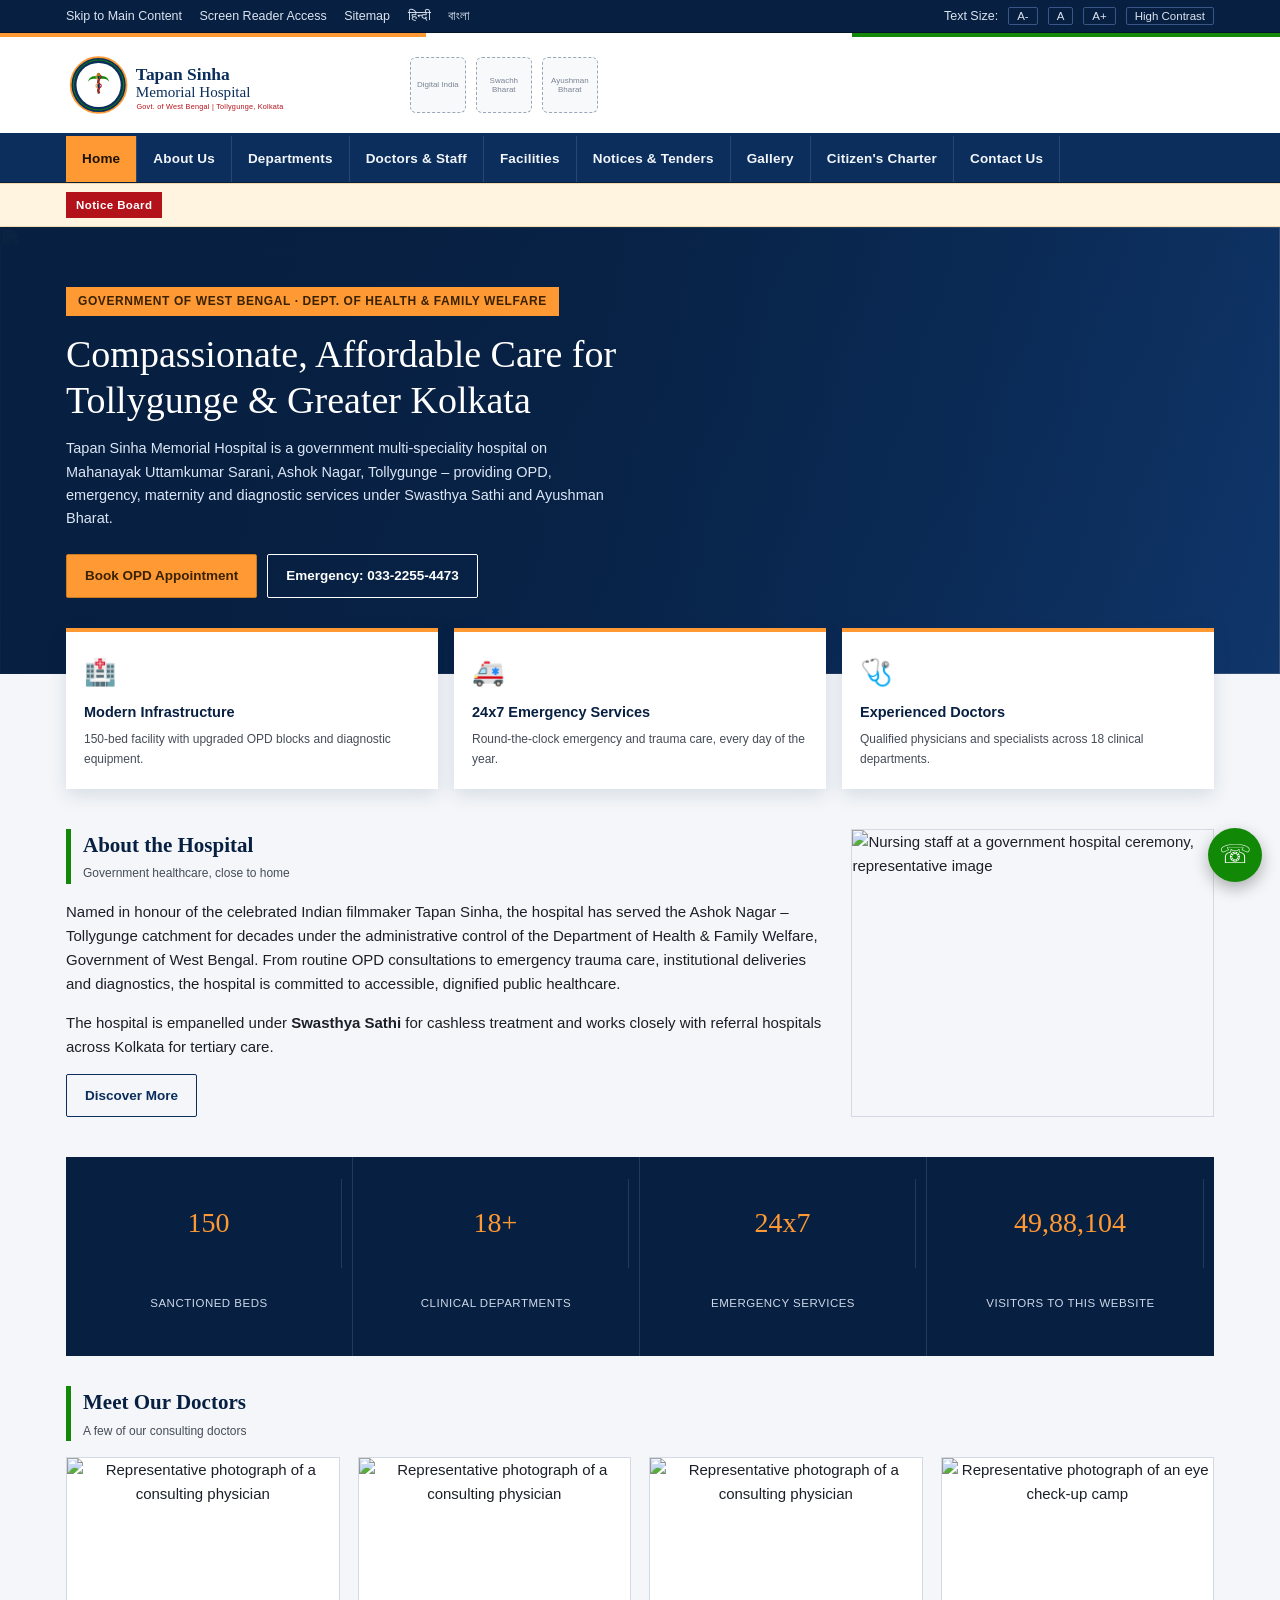
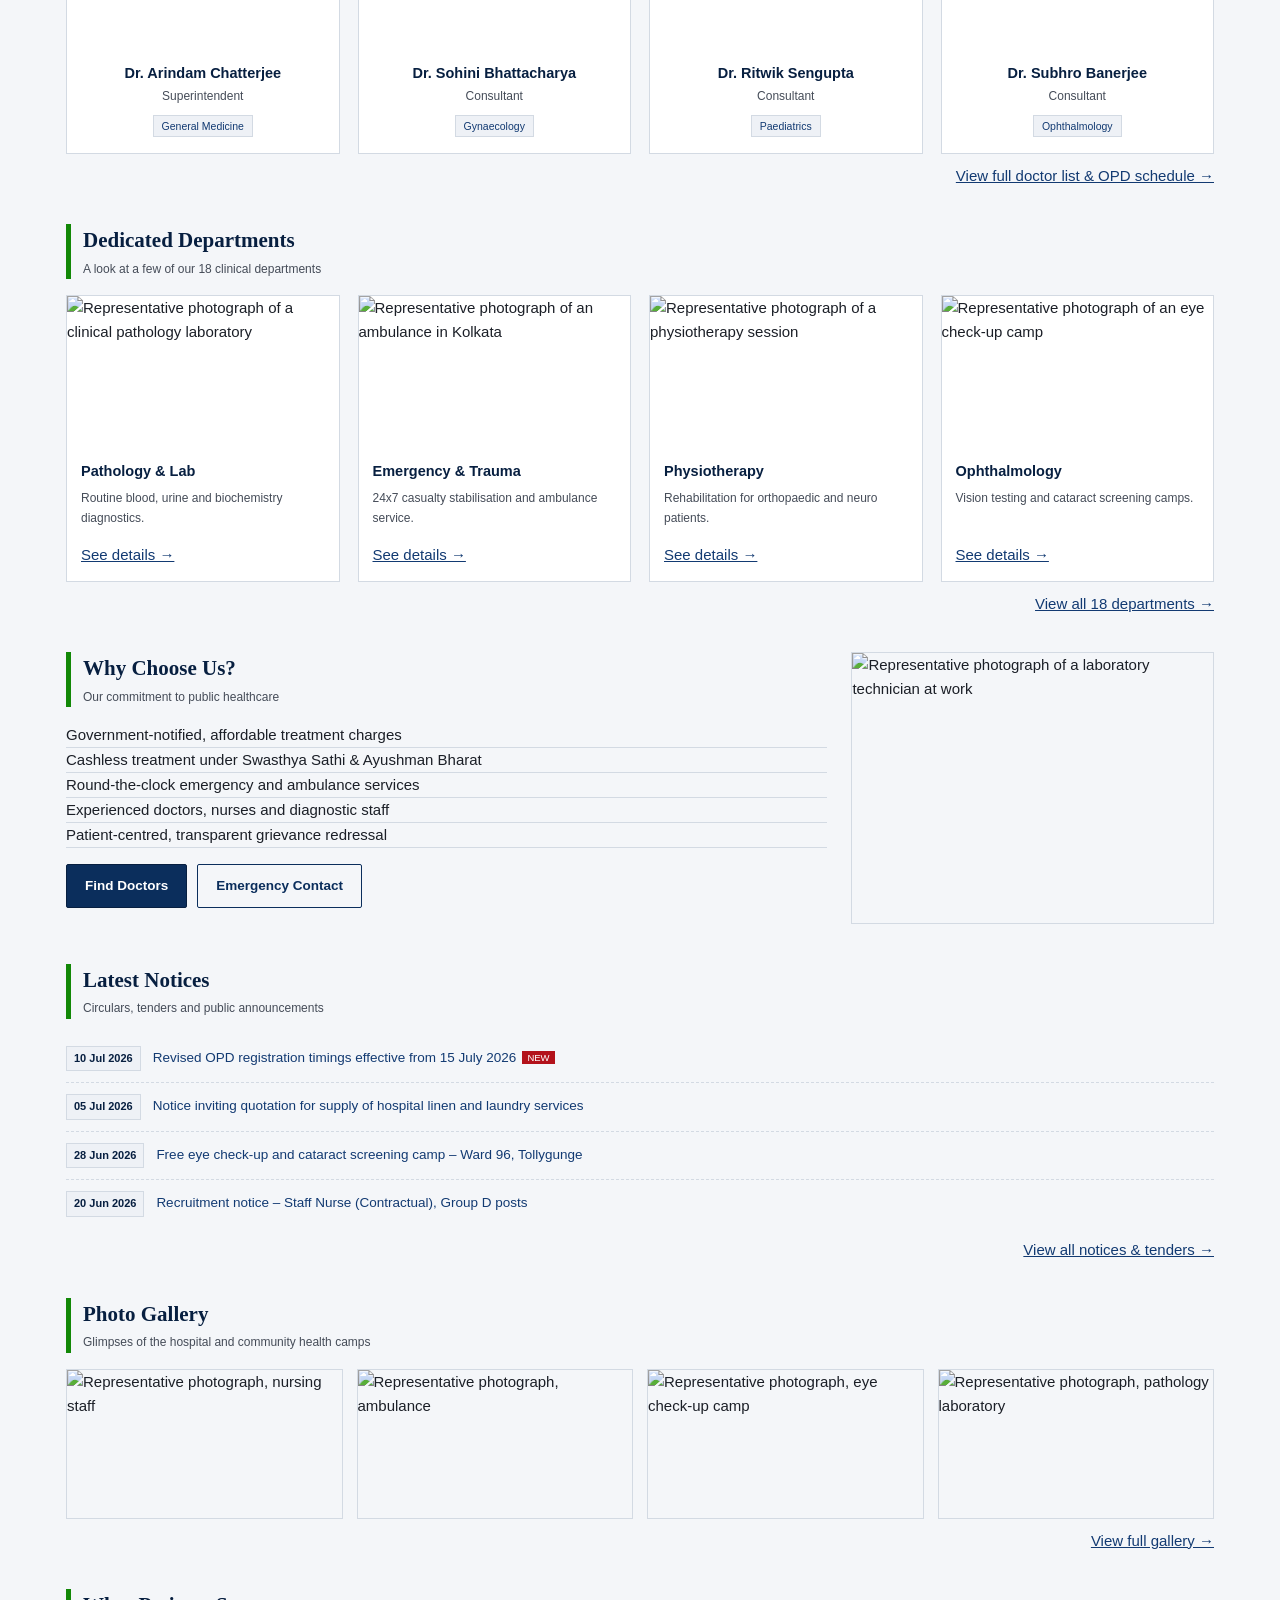
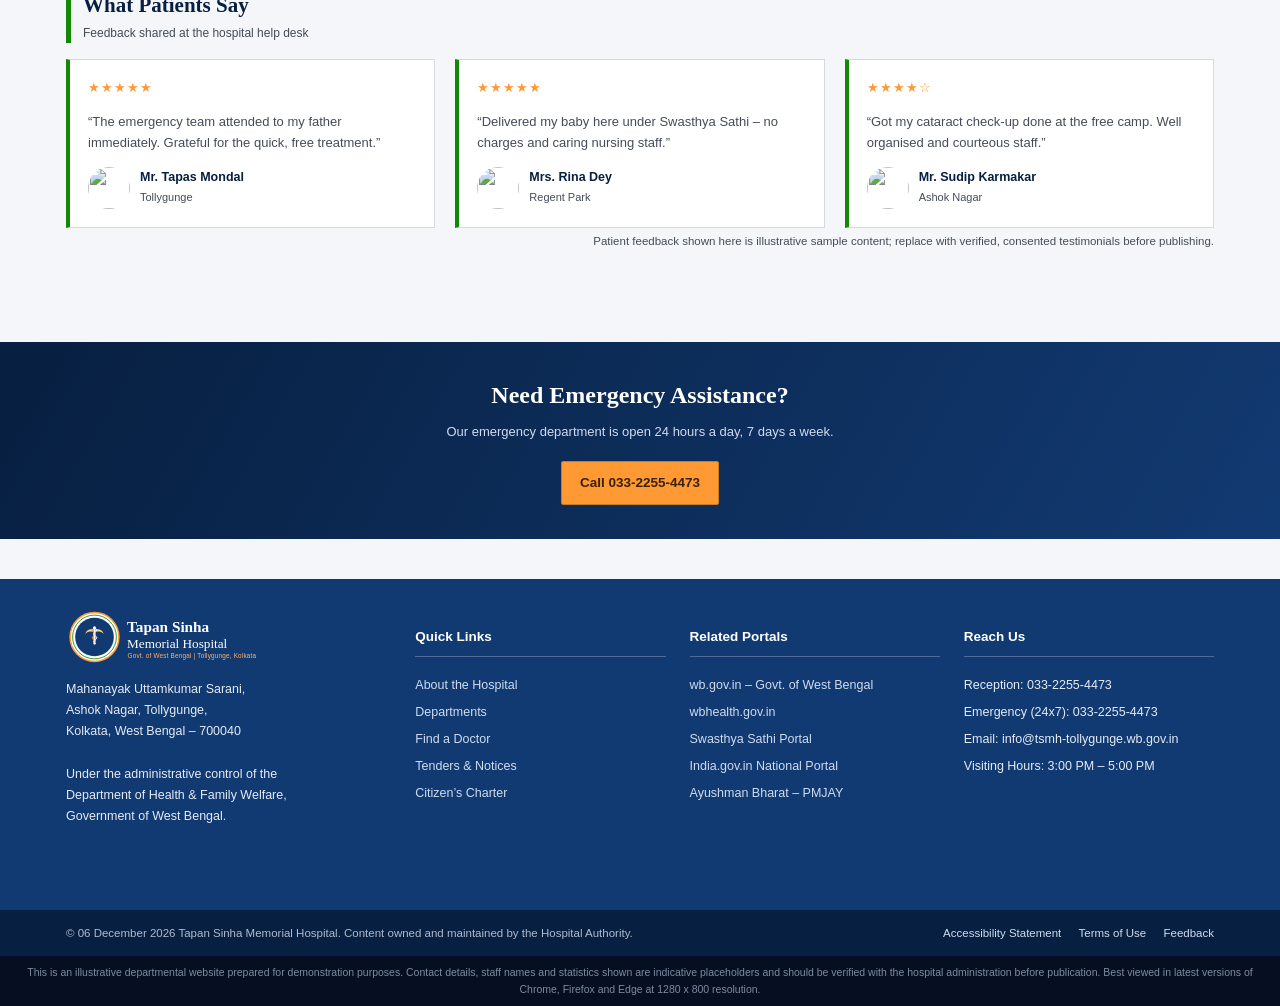
==== index.html @ 9edbf922 "Initial commit: Tapan Sinha Memorial Hospital website" ====
<!DOCTYPE html>
<html lang="en">
<head>
<meta charset="UTF-8">
<meta name="viewport" content="width=device-width, initial-scale=1.0">
<title>Tapan Sinha Memorial Hospital, Tollygunge, Kolkata | Govt. of West Bengal</title>
<meta name="description" content="Official website of Tapan Sinha Memorial Hospital, Tollygunge, Kolkata, a government hospital under the Dept. of Health & Family Welfare, Govt. of West Bengal.">
<link rel="stylesheet" href="assets/style.css">
</head>
<body>
<a class="skip-link" href="#main-content">Skip to main content</a>

<div class="top-bar">
  <div class="top-bar-inner">
    <div class="top-links">
      <a href="#main-content">Skip to Main Content</a>
      <a href="charter.html">Screen Reader Access</a>
      <a href="contact.html">Sitemap</a>
      <a href="#" onclick="return false;">हिन्दी</a>
      <a href="#" onclick="return false;">বাংলা</a>
    </div>
    <div class="a11y">
      <span>Text Size:</span>
      <button id="font-dec" aria-label="Decrease text size">A-</button>
      <button id="font-reset" aria-label="Reset text size">A</button>
      <button id="font-inc" aria-label="Increase text size">A+</button>
      <button id="contrast-toggle" aria-label="Toggle high contrast">High Contrast</button>
    </div>
  </div>
</div>
<div class="tricolor-strip"></div>

<header class="site-header">
  <div class="header-inner">
    <a href="index.html" class="logo-link" aria-label="Tapan Sinha Memorial Hospital - Home">
      <img src="assets/logo-horizontal.svg" alt="Tapan Sinha Memorial Hospital logo">
    </a>
    <div class="header-emblems">
      <div class="badge">Digital India</div>
      <div class="badge">Swachh Bharat</div>
      <div class="badge">Ayushman Bharat</div>
    </div>
  </div>
</header>

<nav class="main-nav" aria-label="Main navigation">
  <div class="nav-inner">
    <button class="nav-toggle" aria-label="Toggle navigation menu" aria-expanded="false">&#9776; Menu</button>
    <ul>
<li><a href="index.html" class="active">Home</a></li>
<li><a href="about.html">About Us</a></li>
<li><a href="departments.html">Departments</a></li>
<li><a href="doctors.html">Doctors &amp; Staff</a></li>
<li><a href="facilities.html">Facilities</a></li>
<li><a href="notices.html">Notices &amp; Tenders</a></li>
<li><a href="gallery.html">Gallery</a></li>
<li><a href="charter.html">Citizen's Charter</a></li>
<li><a href="contact.html">Contact Us</a></li>
    </ul>
  </div>
</nav>

<div class="notice-bar">
  <div class="notice-bar-inner">
    <span class="notice-label">Notice&nbsp;Board</span>
    <div class="marquee-wrap">
      <div class="marquee">
        <span>Online OPD registration counter open 8:00 AM &ndash; 1:00 PM, Monday to Saturday.</span>
        <span>Ayushman Bharat &ndash; Swasthya Sathi cashless treatment available at this hospital.</span>
        <span>Free ambulance service (Nishchay Yaan) available round the clock &ndash; dial 108.</span>
        <span>Citizens are advised to beware of touts claiming to arrange hospital admission for money.</span>
      </div>
    </div>
  </div>
</div>



<section class="hero">
  <img class="hero-slide-img active" src="https://commons.wikimedia.org/wiki/Special:FilePath/Medical_doctor_cares_for_patient.jpg" alt="" aria-hidden="true">
  <div class="hero-inner">
    <span class="hero-eyebrow">GOVERNMENT OF WEST BENGAL &middot; DEPT. OF HEALTH &amp; FAMILY WELFARE</span>
    <h1 style="font-family:var(--serif);font-size:38px;line-height:1.2;max-width:640px;margin:0 0 14px;color:#fff;font-weight:normal;">
      Compassionate, Affordable Care for Tollygunge &amp; Greater Kolkata
    </h1>
    <p>
      Tapan Sinha Memorial Hospital is a government multi-speciality hospital on Mahanayak Uttamkumar
      Sarani, Ashok Nagar, Tollygunge &ndash; providing OPD, emergency, maternity and diagnostic
      services under Swasthya Sathi and Ayushman Bharat.
    </p>
    <div class="badge-row">
      <a href="departments.html" class="btn saffron">Book OPD Appointment</a>
      <a href="contact.html" class="btn" style="background:transparent;border:1px solid #fff;">Emergency: 033-2255-4473</a>
    </div>
  </div>
</section>

<div class="feature-strip">
  <div class="feature-card"><span class="fic">&#127973;</span><h4>Modern Infrastructure</h4><p>150-bed facility with upgraded OPD blocks and diagnostic equipment.</p></div>
  <div class="feature-card"><span class="fic">&#128657;</span><h4>24x7 Emergency Services</h4><p>Round-the-clock emergency and trauma care, every day of the year.</p></div>
  <div class="feature-card"><span class="fic">&#129658;</span><h4>Experienced Doctors</h4><p>Qualified physicians and specialists across 18 clinical departments.</p></div>
</div>

<div class="wrap" style="padding-top:6px;">

  <div class="grid-2" style="align-items:center;margin-bottom:10px;">
    <div>
      <h2 class="section-title">About the Hospital<small>Government healthcare, close to home</small></h2>
      <p>
        Named in honour of the celebrated Indian filmmaker Tapan Sinha, the hospital has served the
        Ashok Nagar &ndash; Tollygunge catchment for decades under the administrative control of the
        Department of Health &amp; Family Welfare, Government of West Bengal. From routine OPD
        consultations to emergency trauma care, institutional deliveries and diagnostics, the hospital
        is committed to accessible, dignified public healthcare.
      </p>
      <p>
        The hospital is empanelled under <strong>Swasthya Sathi</strong> for cashless treatment and
        works closely with referral hospitals across Kolkata for tertiary care.
      </p>
      <a href="about.html" class="btn outline">Discover More</a>
    </div>
    <img class="about-photo" src="https://commons.wikimedia.org/wiki/Special:FilePath/Probationer_nurses_at_the_lamp_lighting_ceremony_of_57th_batch,_in_New_Delhi_on_November_21,_2012.jpg" alt="Nursing staff at a government hospital ceremony, representative image">
  </div>

  <div class="stats-strip" style="margin-top:40px;">
    <div><div class="num">150</div><div class="lbl">Sanctioned Beds</div></div>
    <div><div class="num">18+</div><div class="lbl">Clinical Departments</div></div>
    <div><div class="num">24x7</div><div class="lbl">Emergency Services</div></div>
    <div><div class="num" id="visitor-count">4,218,763</div><div class="lbl">Visitors to this Website</div></div>
  </div>

  <h2 class="section-title">Meet Our Doctors<small>A few of our consulting doctors</small></h2>
  <div class="grid-4">
    <div class="doc-card">
      <img class="doc-photo" src="https://commons.wikimedia.org/wiki/Special:FilePath/Doctor_talking_with_a_patient.jpg" alt="Representative photograph of a consulting physician">
      <h4>Dr. Arindam Chatterjee</h4><div class="role">Superintendent</div><div class="dept-tag">General Medicine</div>
    </div>
    <div class="doc-card">
      <img class="doc-photo" src="https://commons.wikimedia.org/wiki/Special:FilePath/Medical_doctor_cares_for_patient.jpg" alt="Representative photograph of a consulting physician">
      <h4>Dr. Sohini Bhattacharya</h4><div class="role">Consultant</div><div class="dept-tag">Gynaecology</div>
    </div>
    <div class="doc-card">
      <img class="doc-photo" src="https://commons.wikimedia.org/wiki/Special:FilePath/Doctor_advises_patient.jpg" alt="Representative photograph of a consulting physician">
      <h4>Dr. Ritwik Sengupta</h4><div class="role">Consultant</div><div class="dept-tag">Paediatrics</div>
    </div>
    <div class="doc-card">
      <img class="doc-photo" src="https://commons.wikimedia.org/wiki/Special:FilePath/A_free_eye_check_up_camp_organised,_at_the_Bharat_Nirman_Public_Information_Campaign,_at_Olakkur,_in_Vilupuram_District,_Tamil_Nadu_on_March_03,_2012.jpg" alt="Representative photograph of an eye check-up camp">
      <h4>Dr. Subhro Banerjee</h4><div class="role">Consultant</div><div class="dept-tag">Ophthalmology</div>
    </div>
  </div>
  <p style="text-align:right;margin-top:10px;"><a href="doctors.html">View full doctor list &amp; OPD schedule &rarr;</a></p>

  <h2 class="section-title" style="margin-top:36px;">Dedicated Departments<small>A look at a few of our 18 clinical departments</small></h2>
  <div class="grid-4">
    <div class="photo-card">
      <img src="https://commons.wikimedia.org/wiki/Special:FilePath/Clinical_Pathology_Blood_Testing_Laboratory_in_Navi_Mumbai,_India.jpg" alt="Representative photograph of a clinical pathology laboratory">
      <div class="pc-body"><h4>Pathology &amp; Lab</h4><p>Routine blood, urine and biochemistry diagnostics.</p><a href="departments.html">See details &rarr;</a></div>
    </div>
    <div class="photo-card">
      <img src="https://commons.wikimedia.org/wiki/Special:FilePath/Kolkata_Police_ambulance_-_Wikimedia_Photowalk_Kolkata_20111218_IMG_4595.jpg" alt="Representative photograph of an ambulance in Kolkata">
      <div class="pc-body"><h4>Emergency &amp; Trauma</h4><p>24x7 casualty stabilisation and ambulance service.</p><a href="departments.html">See details &rarr;</a></div>
    </div>
    <div class="photo-card">
      <img src="https://commons.wikimedia.org/wiki/Special:FilePath/Physiotherapy_session.jpg" alt="Representative photograph of a physiotherapy session">
      <div class="pc-body"><h4>Physiotherapy</h4><p>Rehabilitation for orthopaedic and neuro patients.</p><a href="departments.html">See details &rarr;</a></div>
    </div>
    <div class="photo-card">
      <img src="https://commons.wikimedia.org/wiki/Special:FilePath/A_free_eye_check_up_camp_organised,_at_the_Bharat_Nirman_Public_Information_Campaign,_at_Olakkur,_in_Vilupuram_District,_Tamil_Nadu_on_March_03,_2012.jpg" alt="Representative photograph of an eye check-up camp">
      <div class="pc-body"><h4>Ophthalmology</h4><p>Vision testing and cataract screening camps.</p><a href="departments.html">See details &rarr;</a></div>
    </div>
  </div>
  <p style="text-align:right;margin-top:10px;"><a href="departments.html">View all 18 departments &rarr;</a></p>

  <div class="grid-2" style="margin-top:36px;align-items:center;">
    <div>
      <h2 class="section-title">Why Choose Us?<small>Our commitment to public healthcare</small></h2>
      <ul class="side-list">
        <li>Government-notified, affordable treatment charges</li>
        <li>Cashless treatment under Swasthya Sathi &amp; Ayushman Bharat</li>
        <li>Round-the-clock emergency and ambulance services</li>
        <li>Experienced doctors, nurses and diagnostic staff</li>
        <li>Patient-centred, transparent grievance redressal</li>
      </ul>
      <div class="badge-row">
        <a href="doctors.html" class="btn">Find Doctors</a>
        <a href="contact.html" class="btn outline">Emergency Contact</a>
      </div>
    </div>
    <img class="about-photo" src="https://commons.wikimedia.org/wiki/Special:FilePath/Lab_technician_looking_through_the_microscope.jpg" alt="Representative photograph of a laboratory technician at work">
  </div>

  <h2 class="section-title" style="margin-top:40px;">Latest Notices<small>Circulars, tenders and public announcements</small></h2>
  <ul class="notice-list">
    <li><span class="date">10 Jul 2026</span> <a href="notices.html">Revised OPD registration timings effective from 15 July 2026<span class="tag-new">NEW</span></a></li>
    <li><span class="date">05 Jul 2026</span> <a href="notices.html">Notice inviting quotation for supply of hospital linen and laundry services</a></li>
    <li><span class="date">28 Jun 2026</span> <a href="notices.html">Free eye check-up and cataract screening camp &ndash; Ward 96, Tollygunge</a></li>
    <li><span class="date">20 Jun 2026</span> <a href="notices.html">Recruitment notice &ndash; Staff Nurse (Contractual), Group D posts</a></li>
  </ul>
  <p style="text-align:right;margin-top:10px;"><a href="notices.html">View all notices &amp; tenders &rarr;</a></p>

  <h2 class="section-title" style="margin-top:36px;">Photo Gallery<small>Glimpses of the hospital and community health camps</small></h2>
  <div class="gallery-grid">
    <img src="https://commons.wikimedia.org/wiki/Special:FilePath/Probationer_nurses_at_the_lamp_lighting_ceremony_of_57th_batch,_in_New_Delhi_on_November_21,_2012.jpg" alt="Representative photograph, nursing staff">
    <img src="https://commons.wikimedia.org/wiki/Special:FilePath/Kolkata_Police_ambulance_-_Wikimedia_Photowalk_Kolkata_20111218_IMG_4595.jpg" alt="Representative photograph, ambulance">
    <img src="https://commons.wikimedia.org/wiki/Special:FilePath/A_free_eye_check_up_camp_organised,_at_the_Bharat_Nirman_Public_Information_Campaign,_at_Olakkur,_in_Vilupuram_District,_Tamil_Nadu_on_March_03,_2012.jpg" alt="Representative photograph, eye check-up camp">
    <img src="https://commons.wikimedia.org/wiki/Special:FilePath/Clinical_Pathology_Blood_Testing_Laboratory_in_Navi_Mumbai,_India.jpg" alt="Representative photograph, pathology laboratory">
  </div>
  <p style="text-align:right;margin-top:10px;"><a href="gallery.html">View full gallery &rarr;</a></p>

  <h2 class="section-title" style="margin-top:36px;">What Patients Say<small>Feedback shared at the hospital help desk</small></h2>
  <div class="grid-3">
    <div class="testimonial-card">
      <div class="stars">&#9733;&#9733;&#9733;&#9733;&#9733;</div>
      <p>&ldquo;The emergency team attended to my father immediately. Grateful for the quick, free treatment.&rdquo;</p>
      <div class="who"><img src="https://commons.wikimedia.org/wiki/Special:FilePath/Doctor_talking_with_a_patient.jpg" alt=""><div><strong>Mr. Tapas Mondal</strong><span>Tollygunge</span></div></div>
    </div>
    <div class="testimonial-card">
      <div class="stars">&#9733;&#9733;&#9733;&#9733;&#9733;</div>
      <p>&ldquo;Delivered my baby here under Swasthya Sathi &ndash; no charges and caring nursing staff.&rdquo;</p>
      <div class="who"><img src="https://commons.wikimedia.org/wiki/Special:FilePath/Probationer_nurses_at_the_lamp_lighting_ceremony_of_57th_batch,_in_New_Delhi_on_November_21,_2012.jpg" alt=""><div><strong>Mrs. Rina Dey</strong><span>Regent Park</span></div></div>
    </div>
    <div class="testimonial-card">
      <div class="stars">&#9733;&#9733;&#9733;&#9733;&#9734;</div>
      <p>&ldquo;Got my cataract check-up done at the free camp. Well organised and courteous staff.&rdquo;</p>
      <div class="who"><img src="https://commons.wikimedia.org/wiki/Special:FilePath/Doctor_advises_patient.jpg" alt=""><div><strong>Mr. Sudip Karmakar</strong><span>Ashok Nagar</span></div></div>
    </div>
  </div>
  <p class="form-note" style="text-align:right;">Patient feedback shown here is illustrative sample content; replace with verified, consented testimonials before publishing.</p>

</div>

<div class="cta-banner">
  <div class="wrap" style="padding-bottom:0;">
    <h3>Need Emergency Assistance?</h3>
    <p>Our emergency department is open 24 hours a day, 7 days a week.</p>
    <a href="contact.html" class="btn saffron">Call 033-2255-4473</a>
  </div>
</div>

<div class="pre-footer">
  <div class="wrap">
    <div>
      <img src="assets/logo-footer.svg" alt="Tapan Sinha Memorial Hospital logo" style="height:56px;width:auto;margin-bottom:14px;">
      <p style="font-size:12.5px;line-height:1.7;">
      Mahanayak Uttamkumar Sarani,<br>Ashok Nagar, Tollygunge,<br>Kolkata, West Bengal &ndash; 700040<br><br>
      Under the administrative control of the<br>Department of Health &amp; Family Welfare,<br>Government of West Bengal.
      </p>
    </div>
    <div>
      <h4>Quick Links</h4>
      <ul>
        <li><a href="about.html">About the Hospital</a></li>
        <li><a href="departments.html">Departments</a></li>
        <li><a href="doctors.html">Find a Doctor</a></li>
        <li><a href="notices.html">Tenders &amp; Notices</a></li>
        <li><a href="charter.html">Citizen&rsquo;s Charter</a></li>
      </ul>
    </div>
    <div>
      <h4>Related Portals</h4>
      <ul>
        <li><a href="#" onclick="return false;">wb.gov.in &ndash; Govt. of West Bengal</a></li>
        <li><a href="#" onclick="return false;">wbhealth.gov.in</a></li>
        <li><a href="#" onclick="return false;">Swasthya Sathi Portal</a></li>
        <li><a href="#" onclick="return false;">India.gov.in National Portal</a></li>
        <li><a href="#" onclick="return false;">Ayushman Bharat &ndash; PMJAY</a></li>
      </ul>
    </div>
    <div>
      <h4>Reach Us</h4>
      <ul>
        <li>Reception: 033-2255-4473</li>
        <li>Emergency (24x7): 033-2255-4473</li>
        <li>Email: info&#64;tsmh-tollygunge.wb.gov.in</li>
        <li>Visiting Hours: 3:00 PM &ndash; 5:00 PM</li>
      </ul>
    </div>
  </div>
</div>

<div class="site-footer">
  <div class="wrap">
    <div>&copy; <span class="js-today"></span> Tapan Sinha Memorial Hospital. Content owned and maintained by the Hospital Authority.</div>
    <div>
      <a href="charter.html">Accessibility Statement</a>
      <a href="charter.html">Terms of Use</a>
      <a href="contact.html">Feedback</a>
    </div>
  </div>
</div>
<div class="disclaimer-bar">
  This is an illustrative departmental website prepared for demonstration purposes. Contact details, staff names and statistics shown are indicative placeholders and should be verified with the hospital administration before publication. Best viewed in latest versions of Chrome, Firefox and Edge at 1280 x 800 resolution.
</div>

<a class="float-btn" href="https://wa.me/913322554473" target="_blank" rel="noopener" aria-label="Chat on WhatsApp" title="Chat on WhatsApp">&#9743;</a>

<script src="assets/script.js"></script>
</body>
</html>
---- assets/style.css ----
/* =========================================================
   Tapan Sinha Memorial Hospital — Official Website
   Govt. of West Bengal | Health & Family Welfare Department
   Stylesheet
   ========================================================= */

:root{
  --navy:#0b2e5c;
  --navy-dark:#071f40;
  --navy-mid:#123a72;
  --saffron:#ff9933;
  --india-green:#128807;
  --ashoka-blue:#000080;
  --gold:#a97a1f;
  --paper:#f4f6f9;
  --paper-alt:#eef1f6;
  --ink:#1b1f27;
  --ink-soft:#454c58;
  --line:#d3dae3;
  --red:#b3121b;
  --white:#ffffff;
  --focus:#ffcc00;
  --radius:2px;
  --serif: Georgia, 'Times New Roman', Times, serif;
  --sans: Arial, 'Segoe UI', Helvetica, sans-serif;
}

*{box-sizing:border-box;}
html{scroll-behavior:smooth;}
body{
  margin:0;
  font-family:var(--sans);
  color:var(--ink);
  background:var(--paper);
  font-size:15px;
  line-height:1.6;
}
body.high-contrast{
  --paper:#000000;
  --paper-alt:#111111;
  --ink:#ffffff;
  --ink-soft:#e6e6e6;
  --line:#555555;
  background:#000000;
}
body.high-contrast a{color:#ffe27a;}
body.high-contrast .card,
body.high-contrast .panel{background:#111111;border-color:#555;}

img{max-width:100%;display:block;}
a{color:var(--navy-mid);}
a:focus,button:focus,input:focus,select:focus,textarea:focus{
  outline:3px solid var(--focus);
  outline-offset:1px;
}

.sr-only{
  position:absolute;width:1px;height:1px;padding:0;margin:-1px;overflow:hidden;
  clip:rect(0,0,0,0);white-space:nowrap;border:0;
}
.skip-link{
  position:absolute;left:-999px;top:auto;
  background:var(--navy-dark);color:#fff;padding:10px 16px;z-index:9999;
}
.skip-link:focus{left:8px;top:8px;}

/* ---------- Top Utility Bar ---------- */
.top-bar{
  background:var(--navy-dark);
  color:#dbe4f0;
  font-size:12.5px;
  border-bottom:1px solid #04142c;
}
.top-bar-inner{
  max-width:1180px;margin:0 auto;padding:6px 16px;
  display:flex;justify-content:space-between;align-items:center;flex-wrap:wrap;gap:6px;
}
.top-bar a{color:#dbe4f0;text-decoration:none;margin-right:14px;}
.top-bar a:hover{text-decoration:underline;color:#fff;}
.top-bar .a11y{display:flex;align-items:center;gap:10px;}
.a11y button{
  background:transparent;border:1px solid #3a5686;color:#dbe4f0;
  padding:2px 8px;font-size:11.5px;cursor:pointer;border-radius:2px;
}
.a11y button:hover{background:#173763;}
.tricolor-strip{height:4px;width:100%;
  background:linear-gradient(to right, var(--saffron) 33.3%, #fff 33.3% 66.6%, var(--india-green) 66.6%);
}

/* ---------- Header ---------- */
.site-header{
  background:var(--white);
  border-bottom:3px solid var(--navy);
}
.header-inner{
  max-width:1180px;margin:0 auto;padding:16px;
  display:flex;align-items:center;gap:18px;flex-wrap:wrap;
}
.emblem{
  width:64px;height:64px;flex:0 0 auto;
  border:1px dashed #9aa7b8;border-radius:50%;
  display:flex;align-items:center;justify-content:center;
  font-size:9px;text-align:center;color:#7a8494;background:#f8f9fb;line-height:1.2;
}
.gov-id{flex:1;min-width:260px;}
.gov-id .dept{font-size:12px;color:var(--ink-soft);letter-spacing:.3px;}
.gov-id h1{
  font-family:var(--serif);
  font-size:24px;margin:2px 0 2px;color:var(--navy-dark);
}
.gov-id .sub{font-size:12.5px;color:var(--ink-soft);}
.gov-id .sub strong{color:var(--red);}
.header-emblems{display:flex;gap:10px;align-items:center;}
.header-emblems .badge{
  width:56px;height:56px;border:1px dashed #9aa7b8;border-radius:6px;
  display:flex;align-items:center;justify-content:center;font-size:8px;
  text-align:center;color:#7a8494;background:#f8f9fb;padding:2px;line-height:1.15;
}

/* ---------- Nav ---------- */
.main-nav{
  background:var(--navy);
  border-bottom:1px solid var(--navy-dark);
  position:relative;
}
.nav-inner{max-width:1180px;margin:0 auto;padding:0 16px;display:flex;align-items:center;justify-content:space-between;}
.nav-toggle{
  display:none;background:transparent;border:0;color:#fff;font-size:22px;padding:10px;cursor:pointer;
}
.main-nav ul{
  list-style:none;margin:0;padding:0;display:flex;flex-wrap:wrap;
}
.main-nav li{border-right:1px solid rgba(255,255,255,.12);}
.main-nav a{
  display:block;padding:12px 16px;color:#f2f5fa;text-decoration:none;
  font-size:13.5px;font-weight:bold;letter-spacing:.2px;
}
.main-nav a:hover,.main-nav a.active{background:var(--saffron);color:#1b1200;}
.main-nav a:focus{outline-offset:-3px;}

/* ---------- Marquee / Notice strip ---------- */
.notice-bar{
  background:#fff4e0;border-top:1px solid #f0d9ad;border-bottom:1px solid #f0d9ad;
}
.notice-bar-inner{
  max-width:1180px;margin:0 auto;padding:8px 16px;display:flex;align-items:center;gap:12px;
}
.notice-label{
  background:var(--red);color:#fff;font-size:11.5px;font-weight:bold;
  padding:4px 10px;flex:0 0 auto;letter-spacing:.4px;
}
.marquee-wrap{overflow:hidden;flex:1;white-space:nowrap;}
.marquee{display:inline-block;padding-left:100%;animation:marquee 28s linear infinite;font-size:13px;color:#6b3d00;}
.marquee span{margin-right:60px;}
@keyframes marquee{0%{transform:translateX(0);}100%{transform:translateX(-100%);}}
@media (prefers-reduced-motion:reduce){.marquee{animation:none;padding-left:0;}}

/* ---------- Breadcrumb ---------- */
.breadcrumb{
  max-width:1180px;margin:0 auto;padding:10px 16px;font-size:12.5px;color:var(--ink-soft);
}
.breadcrumb a{color:var(--navy-mid);text-decoration:none;}
.breadcrumb a:hover{text-decoration:underline;}

/* ---------- Layout ---------- */
.wrap{max-width:1180px;margin:0 auto;padding:0 16px 40px;}
.page-title-bar{background:var(--navy-dark);color:#fff;padding:20px 0;margin-bottom:24px;}
.page-title-bar h2{max-width:1180px;margin:0 auto;padding:0 16px;font-family:var(--serif);font-size:26px;font-weight:normal;}
.page-title-bar p{max-width:1180px;margin:6px auto 0;padding:0 16px;font-size:13px;color:#c8d4e6;}

.grid-2{display:grid;grid-template-columns:2.1fr 1fr;gap:24px;}
.grid-3{display:grid;grid-template-columns:repeat(3,1fr);gap:20px;}
.grid-4{display:grid;grid-template-columns:repeat(4,1fr);gap:18px;}
@media (max-width:900px){.grid-2{grid-template-columns:1fr;}.grid-3{grid-template-columns:1fr 1fr;}.grid-4{grid-template-columns:1fr 1fr;}}
@media (max-width:560px){.grid-3{grid-template-columns:1fr;}.grid-4{grid-template-columns:1fr;}}

.card{
  background:#fff;border:1px solid var(--line);border-radius:var(--radius);
  padding:18px;
}
.panel{
  background:#fff;border:1px solid var(--line);border-radius:var(--radius);
}
.panel h3, .card h3{
  font-family:var(--serif);color:var(--navy-dark);margin-top:0;font-size:17px;
  border-bottom:2px solid var(--saffron);padding-bottom:8px;
}
.section-title{
  font-family:var(--serif);color:var(--navy-dark);font-size:21px;
  border-left:5px solid var(--india-green);padding-left:12px;margin:0 0 16px;
}
.section-title small{display:block;font-family:var(--sans);font-size:12px;color:var(--ink-soft);font-weight:normal;margin-top:2px;}

/* ---------- Image placeholders ---------- */
.img-ph{
  background:repeating-linear-gradient(45deg,#e7ecf3,#e7ecf3 10px,#dde4ee 10px,#dde4ee 20px);
  border:1px dashed #9aa7b8;color:#5b6577;
  display:flex;align-items:center;justify-content:center;text-align:center;
  font-size:12px;padding:10px;border-radius:2px;min-height:160px;
}
.img-ph.tall{min-height:260px;}
.img-ph.short{min-height:110px;}
.img-ph.square{aspect-ratio:1/1;min-height:0;}
.img-ph.banner{min-height:340px;font-size:13px;}
.img-ph.wide{min-height:200px;}

/* ---------- Buttons / CTAs ---------- */
.btn{
  display:inline-block;background:var(--navy);color:#fff;text-decoration:none;
  padding:10px 18px;font-size:13.5px;font-weight:bold;border-radius:2px;border:1px solid var(--navy-dark);
}
.btn:hover{background:var(--navy-mid);}
.btn.saffron{background:var(--saffron);color:#3a2200;border-color:#c97b1e;}
.btn.saffron:hover{background:#ffab52;}
.btn.outline{background:transparent;color:var(--navy);border:1px solid var(--navy);}
.btn.outline:hover{background:var(--navy);color:#fff;}

/* ---------- Home: quick links / stats ---------- */
.quick-links{display:grid;grid-template-columns:repeat(4,1fr);gap:14px;margin:0 0 30px;}
@media (max-width:900px){.quick-links{grid-template-columns:1fr 1fr;}}
.quick-link{
  background:#fff;border:1px solid var(--line);border-top:4px solid var(--navy);
  padding:16px 14px;text-decoration:none;color:var(--ink);text-align:center;
}
.quick-link:hover{border-top-color:var(--saffron);background:var(--paper-alt);}
.quick-link .ic{font-size:26px;display:block;margin-bottom:8px;}
.quick-link .lbl{font-size:13px;font-weight:bold;color:var(--navy-dark);}

.stats-strip{
  background:var(--navy-dark);color:#fff;display:grid;grid-template-columns:repeat(4,1fr);
  margin-bottom:30px;
}
.stats-strip div{padding:22px 10px;text-align:center;border-right:1px solid rgba(255,255,255,.12);}
.stats-strip div:last-child{border-right:0;}
.stats-strip .num{font-family:var(--serif);font-size:28px;color:var(--saffron);}
.stats-strip .lbl{font-size:11.5px;color:#cdd8e8;text-transform:uppercase;letter-spacing:.5px;margin-top:4px;}
@media (max-width:700px){.stats-strip{grid-template-columns:1fr 1fr;}.stats-strip div{border-bottom:1px solid rgba(255,255,255,.12);}}

/* ---------- Tables ---------- */
table{width:100%;border-collapse:collapse;font-size:13.5px;background:#fff;}
table caption{text-align:left;font-size:12px;color:var(--ink-soft);padding:6px 0;}
th,td{border:1px solid var(--line);padding:9px 10px;text-align:left;}
th{background:var(--navy);color:#fff;font-weight:bold;font-size:12.5px;}
tr:nth-child(even) td{background:var(--paper-alt);}

/* ---------- Notice list ---------- */
.notice-list{list-style:none;margin:0;padding:0;}
.notice-list li{
  padding:11px 0;border-bottom:1px dashed var(--line);display:flex;gap:12px;align-items:baseline;
}
.notice-list li:last-child{border-bottom:0;}
.notice-list .date{
  flex:0 0 auto;background:var(--paper-alt);border:1px solid var(--line);color:var(--navy-dark);
  font-size:11px;padding:3px 7px;font-weight:bold;white-space:nowrap;
}
.notice-list a{text-decoration:none;font-size:13.5px;}
.notice-list a:hover{text-decoration:underline;}
.tag-new{background:var(--red);color:#fff;font-size:9.5px;padding:1px 5px;margin-left:6px;vertical-align:middle;}

/* ---------- Doctor / staff cards ---------- */
.doc-card{background:#fff;border:1px solid var(--line);text-align:center;padding:0 0 16px;}
.doc-card .ph{border-bottom:1px solid var(--line);}
.doc-card h4{margin:14px 0 2px;font-size:14.5px;color:var(--navy-dark);}
.doc-card .role{font-size:12px;color:var(--ink-soft);margin-bottom:6px;}
.doc-card .dept-tag{
  display:inline-block;background:var(--paper-alt);border:1px solid var(--line);
  font-size:10.5px;padding:2px 8px;color:var(--navy-mid);
}

/* ---------- Sidebar ---------- */
.side-block{margin-bottom:20px;}
.side-block h3{font-size:14.5px;}
.side-list{list-style:none;margin:0;padding:0;}
.side-list li{border-bottom:1px solid var(--line);}
.side-list a{
  display:block;padding:9px 4px;text-decoration:none;color:var(--ink);font-size:13px;
}
.side-list a:before{content:"›  ";color:var(--india-green);font-weight:bold;}
.side-list a:hover{color:var(--navy-mid);text-decoration:underline;}

.helpline{background:var(--red);color:#fff;padding:16px;text-align:center;}
.helpline .num{font-family:var(--serif);font-size:26px;display:block;margin:4px 0;}

/* ---------- Forms ---------- */
label{display:block;font-size:12.5px;font-weight:bold;margin:12px 0 4px;color:var(--navy-dark);}
input[type=text],input[type=email],input[type=tel],input[type=date],select,textarea{
  width:100%;padding:9px 10px;border:1px solid #b7c1cf;border-radius:2px;font-size:13.5px;font-family:var(--sans);background:#fff;
}
textarea{resize:vertical;}
.form-note{font-size:11.5px;color:var(--ink-soft);margin-top:4px;}

/* ---------- Footer ---------- */
.pre-footer{background:var(--navy-mid);color:#e4ebf5;padding:30px 0;}
.pre-footer .wrap{display:grid;grid-template-columns:1.3fr 1fr 1fr 1fr;gap:24px;}
@media (max-width:900px){.pre-footer .wrap{grid-template-columns:1fr 1fr;}}
@media (max-width:560px){.pre-footer .wrap{grid-template-columns:1fr;}}
.pre-footer h4{font-size:13.5px;border-bottom:1px solid rgba(255,255,255,.25);padding-bottom:8px;color:#fff;}
.pre-footer ul{list-style:none;margin:0;padding:0;}
.pre-footer li{margin-bottom:7px;font-size:12.5px;}
.pre-footer a{color:#cfdcef;text-decoration:none;}
.pre-footer a:hover{text-decoration:underline;color:#fff;}

.site-footer{background:var(--navy-dark);color:#aebbd0;font-size:11.5px;padding:14px 0;}
.site-footer .wrap{display:flex;justify-content:space-between;flex-wrap:wrap;gap:8px;padding-bottom:0;}
.site-footer a{color:#cfdcef;text-decoration:none;margin-left:14px;}
.site-footer a:hover{text-decoration:underline;}

.disclaimer-bar{background:#050f21;color:#7d8aa1;font-size:10.5px;text-align:center;padding:8px 16px;}

/* ---------- Misc content ---------- */
.last-updated{font-size:11px;color:var(--ink-soft);text-align:right;margin-top:-10px;margin-bottom:16px;}
.hr-line{border:0;border-top:1px solid var(--line);margin:24px 0;}
.badge-row{display:flex;gap:10px;flex-wrap:wrap;margin:16px 0;}
.info-strip{background:#eef6ec;border:1px solid #cfe6c9;padding:10px 14px;font-size:12.5px;color:#1c5c14;}
.warn-strip{background:#fdeeee;border:1px solid #f0c3c3;padding:10px 14px;font-size:12.5px;color:var(--red);}

@media (max-width:800px){
  .grid-2{grid-template-columns:1fr;}
  .nav-toggle{display:block;}
  .main-nav ul{display:none;flex-direction:column;width:100%;}
  .main-nav ul.open{display:flex;}
  .main-nav li{border-right:0;border-bottom:1px solid rgba(255,255,255,.12);}
  .nav-inner{flex-wrap:wrap;}
}

/* =========================================================
   Modern hospital-template layer (hero, features, doctors,
   department photo cards, testimonials, floating WhatsApp)
   ========================================================= */

.logo-link{display:block;flex:0 0 auto;}
.logo-link img{height:64px;width:auto;display:block;}
@media (max-width:560px){.logo-link img{height:52px;}}

/* ---------- Hero ---------- */
.hero{
  position:relative;overflow:hidden;color:#fff;min-height:440px;
  display:flex;align-items:center;
  background:linear-gradient(120deg,var(--navy-dark) 0%,var(--navy) 55%,var(--navy-mid) 100%);
}
.hero-slide-img{
  position:absolute;inset:0;width:100%;height:100%;object-fit:cover;opacity:0;
  transition:opacity 1.4s ease-in-out;
}
.hero-slide-img.active{opacity:.32;}
.hero::after{
  content:"";position:absolute;inset:0;
  background:linear-gradient(100deg,rgba(7,31,64,.94) 0%,rgba(7,31,64,.75) 45%,rgba(11,46,92,.35) 100%);
}
.hero-inner{position:relative;z-index:2;max-width:1180px;margin:0 auto;padding:60px 16px;width:100%;}
.hero-eyebrow{
  display:inline-block;background:var(--saffron);color:#3a2200;font-weight:bold;font-size:12px;
  letter-spacing:.6px;padding:5px 12px;margin-bottom:16px;
}
.hero h2{
  font-family:var(--serif);font-size:38px;line-height:1.2;max-width:640px;margin:0 0 14px;
}
.hero p{font-size:14.5px;max-width:560px;color:#dbe6f5;margin:0 0 24px;}
@media (max-width:700px){.hero h2{font-size:27px;} .hero{min-height:360px;}}

/* ---------- Feature strip (icon cards under hero) ---------- */
.feature-strip{
  max-width:1180px;margin:-46px auto 34px;padding:0 16px;position:relative;z-index:3;
  display:grid;grid-template-columns:repeat(3,1fr);gap:16px;
}
.feature-card{
  background:#fff;border-top:4px solid var(--saffron);box-shadow:0 6px 18px rgba(11,46,92,.12);
  padding:20px 18px;
}
.feature-card .fic{font-size:26px;margin-bottom:8px;display:block;}
.feature-card h4{margin:0 0 6px;font-size:14.5px;color:var(--navy-dark);}
.feature-card p{margin:0;font-size:12px;color:var(--ink-soft);}
@media (max-width:800px){.feature-strip{grid-template-columns:1fr;margin-top:-30px;}}

/* ---------- Photo-backed section cards (departments/about) ---------- */
.photo-card{background:#fff;border:1px solid var(--line);overflow:hidden;}
.photo-card img{width:100%;height:150px;object-fit:cover;display:block;}
.photo-card .pc-body{padding:14px;}
.photo-card h4{margin:0 0 6px;font-size:14.5px;color:var(--navy-dark);}
.photo-card p{margin:0 0 10px;font-size:12px;color:var(--ink-soft);min-height:44px;}

/* ---------- Doctor cards with real photos ---------- */
.doc-card img.doc-photo{width:100%;height:190px;object-fit:cover;display:block;}

/* ---------- Testimonials ---------- */
.testimonial-card{
  background:#fff;border:1px solid var(--line);border-left:4px solid var(--india-green);
  padding:18px;font-size:13px;color:var(--ink-soft);
}
.testimonial-card .who{display:flex;align-items:center;gap:10px;margin-top:12px;}
.testimonial-card .who img{width:42px;height:42px;border-radius:50%;object-fit:cover;}
.testimonial-card .who strong{display:block;font-size:12.5px;color:var(--navy-dark);}
.testimonial-card .who span{font-size:11px;color:var(--ink-soft);}
.testimonial-card .stars{color:var(--saffron);font-size:13px;letter-spacing:1px;}

/* ---------- CTA banner ---------- */
.cta-banner{
  background:linear-gradient(120deg,var(--navy-dark),var(--navy-mid));color:#fff;
  padding:34px 0;text-align:center;margin:40px 0;
}
.cta-banner h3{font-family:var(--serif);font-size:24px;margin:0 0 8px;}
.cta-banner p{font-size:13px;color:#cfdcef;margin:0 0 18px;}

/* ---------- Gallery with real photos ---------- */
.gallery-grid{display:grid;grid-template-columns:repeat(4,1fr);gap:14px;}
.gallery-grid img{width:100%;height:150px;object-fit:cover;display:block;border:1px solid var(--line);}
@media (max-width:900px){.gallery-grid{grid-template-columns:1fr 1fr;}}

/* ---------- Floating WhatsApp / quick-contact ---------- */
.float-btn{
  position:fixed;right:18px;bottom:18px;z-index:999;
  background:#128807;color:#fff;width:54px;height:54px;border-radius:50%;
  display:flex;align-items:center;justify-content:center;font-size:26px;
  box-shadow:0 6px 16px rgba(0,0,0,.3);text-decoration:none;
}
.float-btn:hover{background:#0e6d05;}

/* ---------- About image block ---------- */
.about-photo{width:100%;height:100%;min-height:260px;object-fit:cover;border:1px solid var(--line);}

/* ---------- Sub-page banner (photo header for inner pages) ---------- */
.page-photo-banner{
  position:relative;min-height:190px;display:flex;align-items:center;color:#fff;
  background:linear-gradient(120deg,var(--navy-dark),var(--navy-mid));overflow:hidden;
}
.page-photo-banner img{position:absolute;inset:0;width:100%;height:100%;object-fit:cover;opacity:.28;}
.page-photo-banner::after{content:"";position:absolute;inset:0;background:linear-gradient(100deg,rgba(7,31,64,.92),rgba(11,46,92,.55));}
.page-photo-banner .inner{position:relative;z-index:2;max-width:1180px;margin:0 auto;padding:0 16px;}
.page-photo-banner h2{font-family:var(--serif);font-size:28px;margin:0 0 6px;font-weight:normal;}
.page-photo-banner p{font-size:13px;color:#cfdcef;margin:0;}
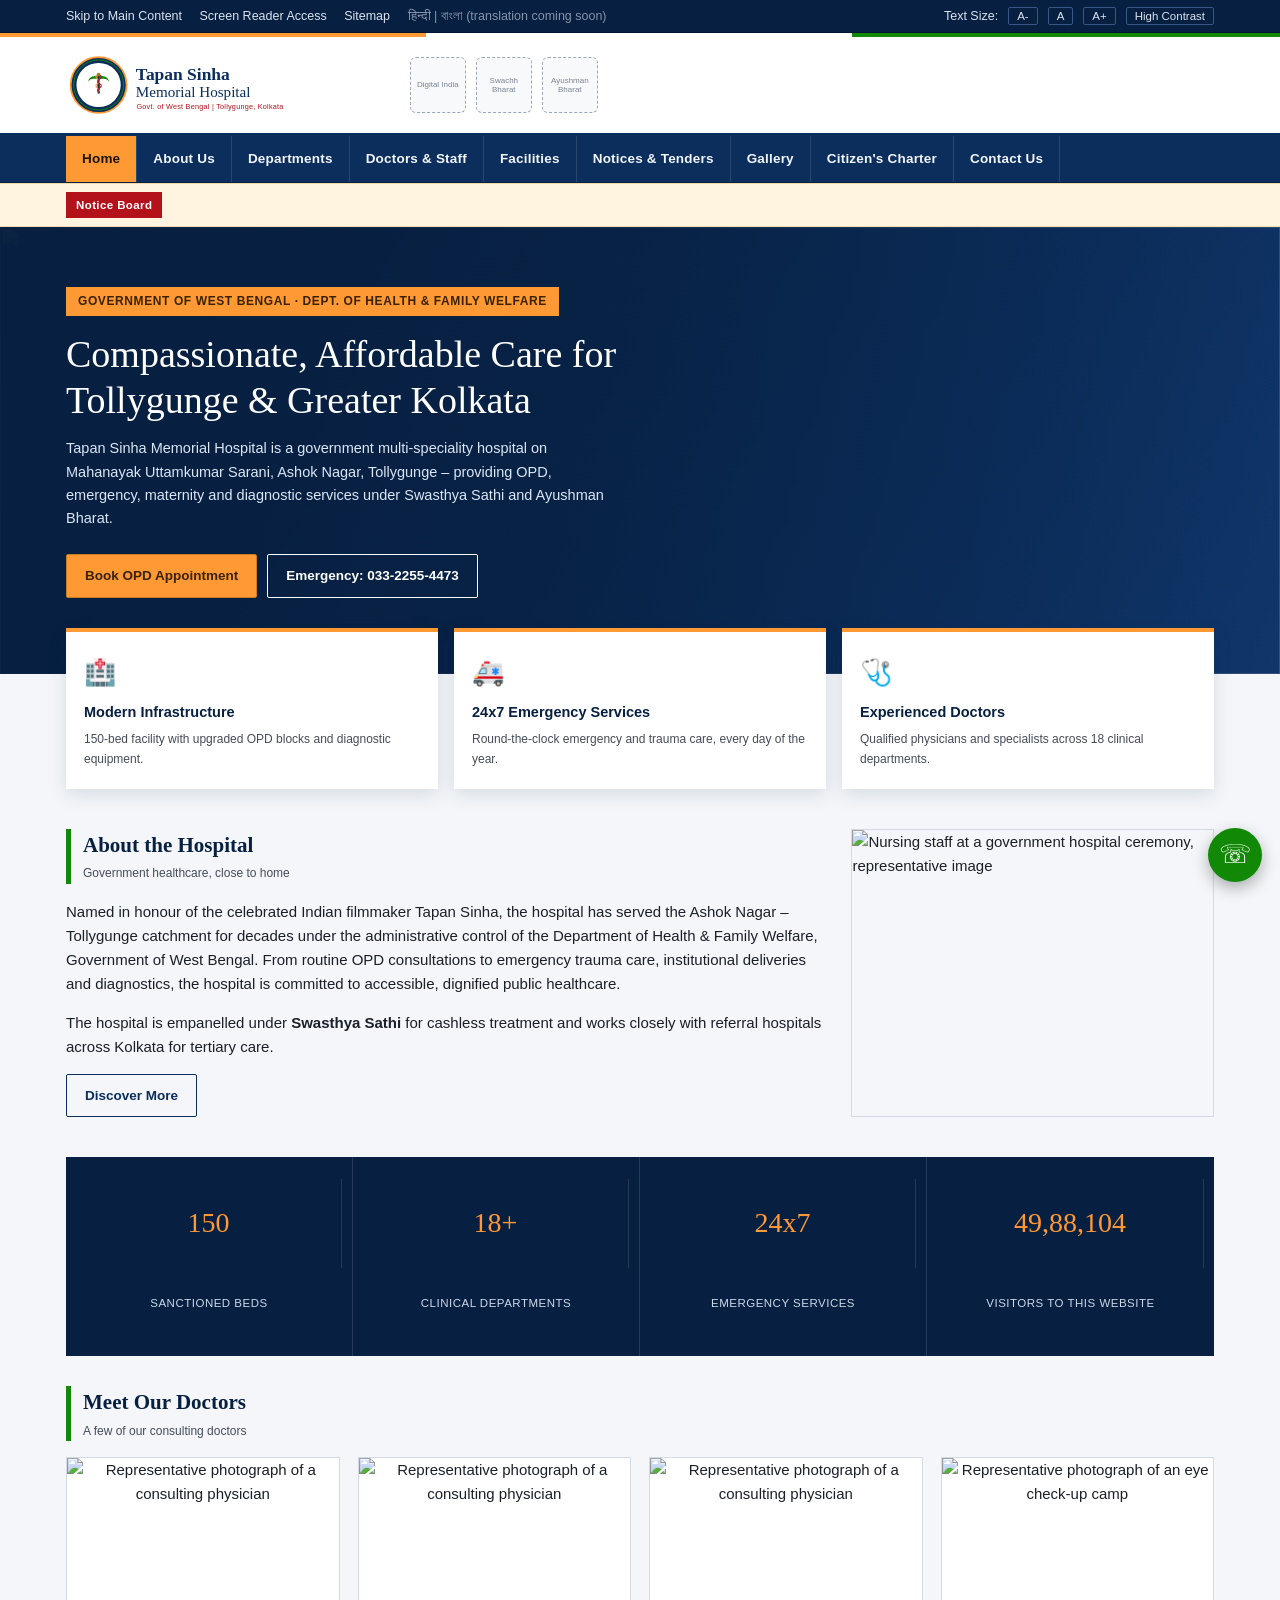
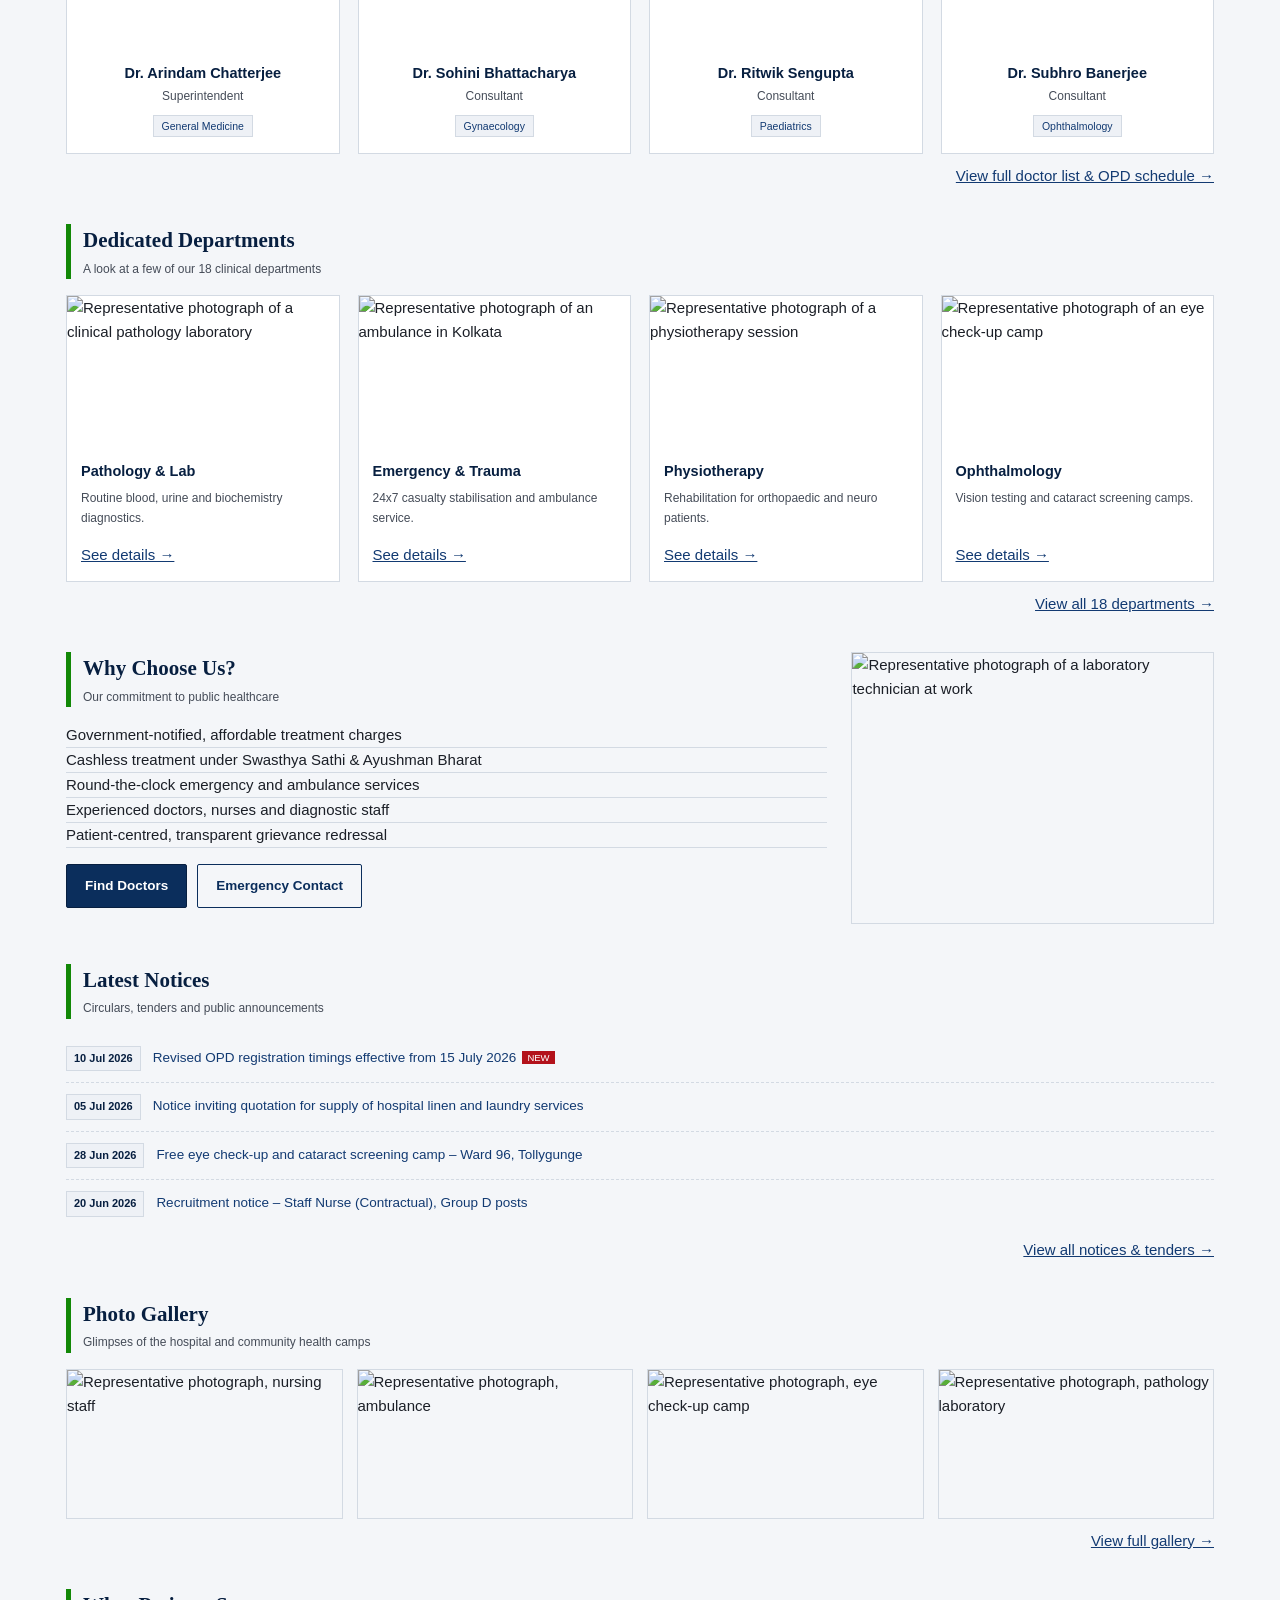
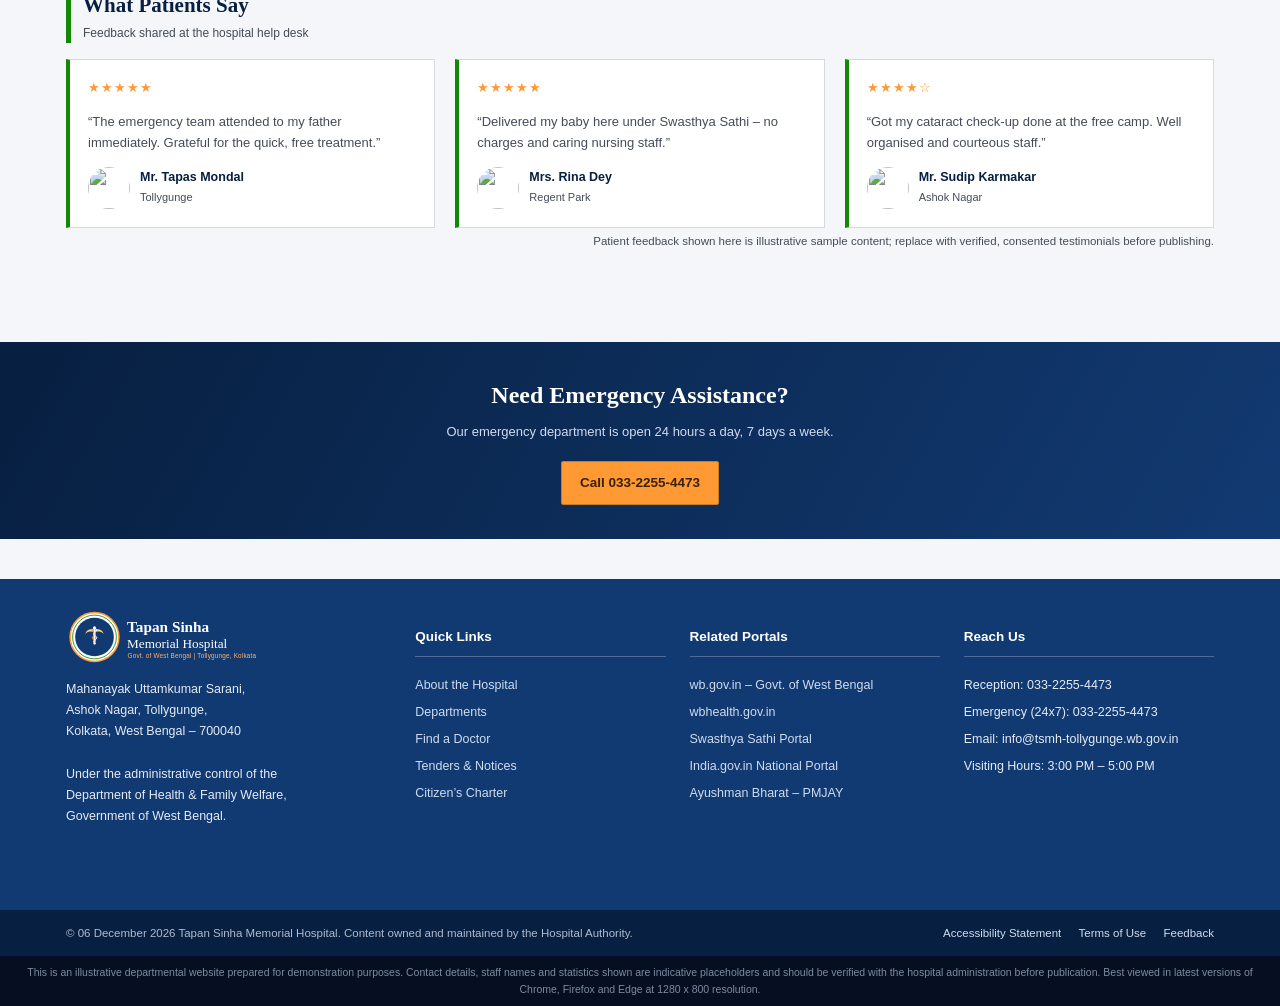
==== commit 0b9fbd81: "Update website pages and add sitemap" ====
--- a/index.html
+++ b/index.html
@@ -15,9 +15,8 @@
     <div class="top-links">
       <a href="#main-content">Skip to Main Content</a>
       <a href="charter.html">Screen Reader Access</a>
-      <a href="contact.html">Sitemap</a>
-      <a href="#" onclick="return false;">हिन्दी</a>
-      <a href="#" onclick="return false;">বাংলা</a>
+      <a href="sitemap.html">Sitemap</a>
+      <span style="opacity:.6;">हिन्दी | বাংলা (translation coming soon)</span>
     </div>
     <div class="a11y">
       <span>Text Size:</span>
@@ -75,6 +74,7 @@
 </div>
 
 
+<main id="main-content">
 
 <section class="hero">
   <img class="hero-slide-img active" src="https://commons.wikimedia.org/wiki/Special:FilePath/Medical_doctor_cares_for_patient.jpg" alt="" aria-hidden="true">
@@ -237,6 +237,7 @@
   </div>
 </div>
 
+</main>
 <div class="pre-footer">
   <div class="wrap">
     <div>
@@ -259,11 +260,11 @@
     <div>
       <h4>Related Portals</h4>
       <ul>
-        <li><a href="#" onclick="return false;">wb.gov.in &ndash; Govt. of West Bengal</a></li>
-        <li><a href="#" onclick="return false;">wbhealth.gov.in</a></li>
-        <li><a href="#" onclick="return false;">Swasthya Sathi Portal</a></li>
-        <li><a href="#" onclick="return false;">India.gov.in National Portal</a></li>
-        <li><a href="#" onclick="return false;">Ayushman Bharat &ndash; PMJAY</a></li>
+        <li><a href="https://wb.gov.in/" target="_blank" rel="noopener">wb.gov.in &ndash; Govt. of West Bengal</a></li>
+        <li><a href="https://www.wbhealth.gov.in/" target="_blank" rel="noopener">wbhealth.gov.in</a></li>
+        <li><a href="https://swasthyasathi.gov.in/" target="_blank" rel="noopener">Swasthya Sathi Portal</a></li>
+        <li><a href="https://www.india.gov.in/" target="_blank" rel="noopener">India.gov.in National Portal</a></li>
+        <li><a href="https://pmjay.gov.in/" target="_blank" rel="noopener">Ayushman Bharat &ndash; PMJAY</a></li>
       </ul>
     </div>
     <div>
